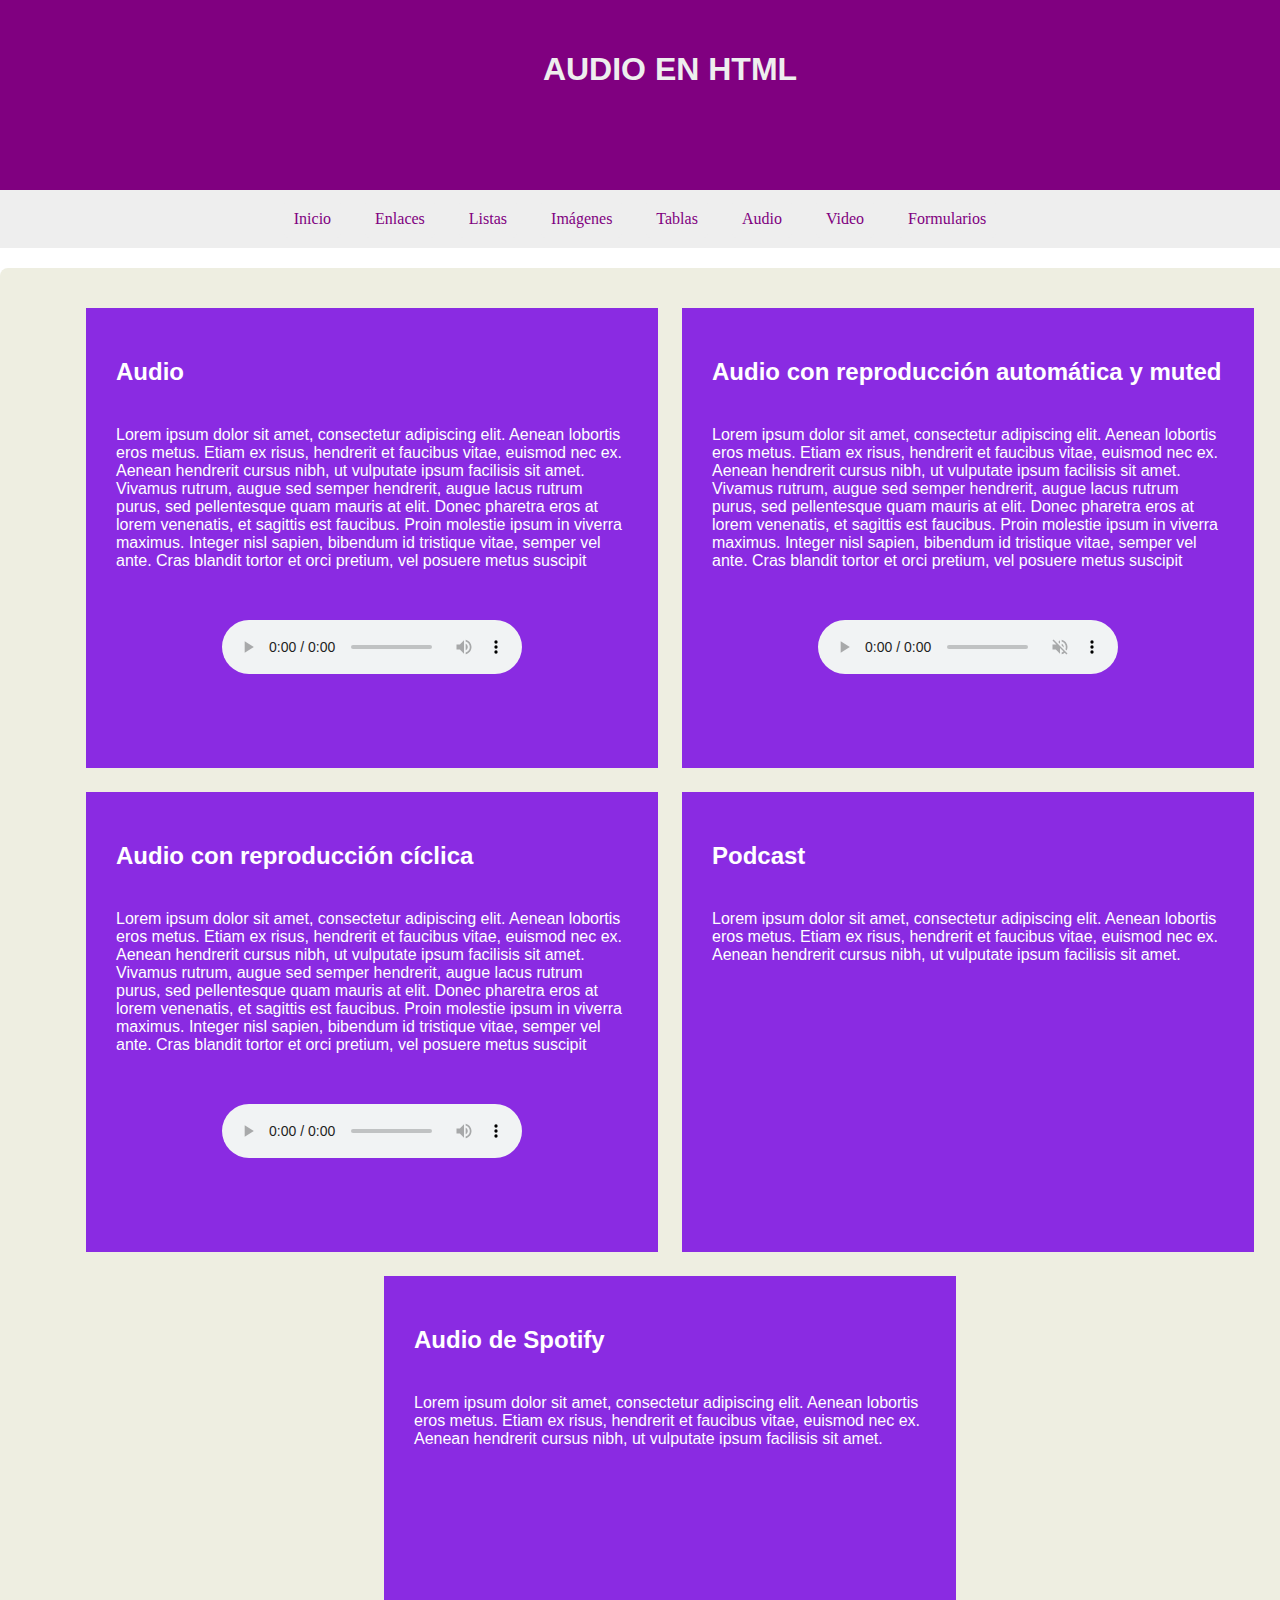
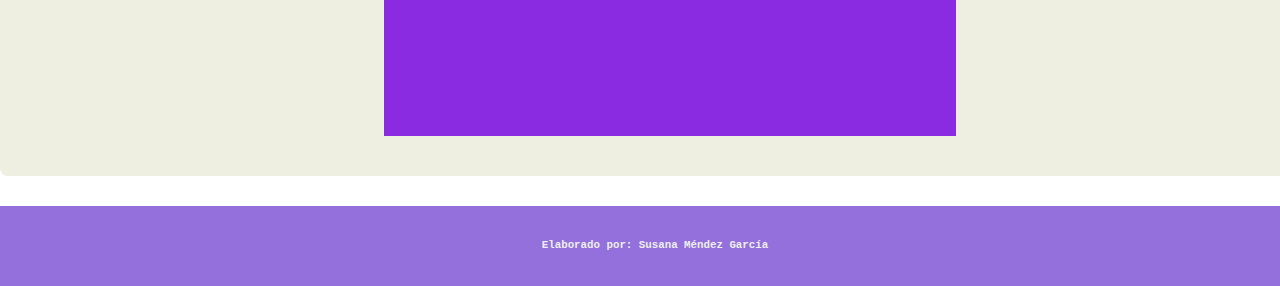
==== audio.html @ 183fe0c2 "cargo de archivos" ====
<!--
Facultad de Arquitectura
Colegio de diseño gráfico
Diseño de Interfaz
Creador por: Susana Méndez García
-->
<html>
    <head>
        <title>Audio</title>
        <link rel="stylesheet" href="style.css" type="text/css">
        <style type="text/css">
            header,nav,main,footer{
                width: 100%
            }
            main{
                text-align: center;
            }
            section{
                width: 40%;
                height: 400px;
                display: inline-block;
                margin: 10px;
                text-align: left;
                overflow: auto;
            }
            audio,frame{
                margin-top: 30px;
                display: block;
                margin: 30px auto;
            } 
        </style>
    </head>
    <body>
        <header>
            <h1>AUDIO EN HTML</h1>
        </header>
        <nav>
            <ul>
                <li><a href="mi_primera_web.html">Inicio</a></li>
                <li><a href="enlaces.html">Enlaces</a></li>
                <li><a href="listasconmenu.html">Listas</a></li>
                <li><a href="imagenes.html">Imágenes</a></li>
                <li><a href="tablas.html">Tablas</a></li>
                <li><a href="audio.html">Audio</a></li>
                <li><a href="video.html">Video</a></li>
                <li><a href="formulario.html">Formularios</a></li>
            </ul>
        </nav>
        <main>
            <section>
                <h2>Audio</h2>
                <p>Lorem ipsum dolor sit amet, consectetur adipiscing elit. Aenean lobortis eros metus. Etiam ex risus, hendrerit et faucibus vitae, euismod nec ex. Aenean hendrerit cursus nibh, ut vulputate ipsum facilisis sit amet. Vivamus rutrum, augue sed semper hendrerit, augue lacus rutrum purus, sed pellentesque quam mauris at elit. Donec pharetra eros at lorem venenatis, et sagittis est faucibus. Proin molestie ipsum in viverra maximus. Integer nisl sapien, bibendum id tristique vitae, semper vel ante. Cras blandit tortor et orci pretium, vel posuere metus suscipit</p>
                <audio controls>
                    <source src="audio/nightfall_future.mp3" type="audio/mp3">
                    Tu navegador no soporta el formato de audio mp3.
                </audio>
            </section>
            <section>
                <h2>Audio con reproducción automática y muted</h2>
                <p>Lorem ipsum dolor sit amet, consectetur adipiscing elit. Aenean lobortis eros metus. Etiam ex risus, hendrerit et faucibus vitae, euismod nec ex. Aenean hendrerit cursus nibh, ut vulputate ipsum facilisis sit amet. Vivamus rutrum, augue sed semper hendrerit, augue lacus rutrum purus, sed pellentesque quam mauris at elit. Donec pharetra eros at lorem venenatis, et sagittis est faucibus. Proin molestie ipsum in viverra maximus. Integer nisl sapien, bibendum id tristique vitae, semper vel ante. Cras blandit tortor et orci pretium, vel posuere metus suscipit</p>
                <audio controls muted autoplay>
                    <source src="audio/Mirage%20melody.mp3" type="audio/mp3">
                    Tu navegador no soporta el formato de audio mp3
                </audio>
            </section>
            <section>
                <h2>Audio con reproducción cíclica</h2>
                <p>Lorem ipsum dolor sit amet, consectetur adipiscing elit. Aenean lobortis eros metus. Etiam ex risus, hendrerit et faucibus vitae, euismod nec ex. Aenean hendrerit cursus nibh, ut vulputate ipsum facilisis sit amet. Vivamus rutrum, augue sed semper hendrerit, augue lacus rutrum purus, sed pellentesque quam mauris at elit. Donec pharetra eros at lorem venenatis, et sagittis est faucibus. Proin molestie ipsum in viverra maximus. Integer nisl sapien, bibendum id tristique vitae, semper vel ante. Cras blandit tortor et orci pretium, vel posuere metus suscipit</p>
                <audio controls loop>
                    <source src="audio/Veil_of_mysteries.mp3" type="audio/mp3">
                    Tu navegador no soporta el formato de audio mp3
                </audio>
            </section>
            <section>
                <h2>Podcast</h2>
                <p>Lorem ipsum dolor sit amet, consectetur adipiscing elit. Aenean lobortis eros metus. Etiam ex risus, hendrerit et faucibus vitae, euismod nec ex. Aenean hendrerit cursus nibh, ut vulputate ipsum facilisis sit amet.</p>
                <iframe frameborder='0' allowfullscreen='' scrolling='no' height='200'  style='width:100%;' src='https://www.ivoox.com/player_ej_134106433_6_1.html?c1=872f89' loading='lazy'></iframe>
            </section>
            <section>
                <h2>Audio de Spotify</h2>
                <p>Lorem ipsum dolor sit amet, consectetur adipiscing elit. Aenean lobortis eros metus. Etiam ex risus, hendrerit et faucibus vitae, euismod nec ex. Aenean hendrerit cursus nibh, ut vulputate ipsum facilisis sit amet.</p>
                <iframe style="border-radius:12px" src="https://open.spotify.com/embed/album/1vhNGBTFoaSTLbHjPGFIlF?utm_source=generator&theme=0" width="100%" height="152" frameBorder="0" allowfullscreen="" allow="autoplay; clipboard-write; encrypted-media; fullscreen; picture-in-picture" loading="lazy"></iframe>
            </section>
        </main>
        <footer>
            <h5>Elaborado por: Susana Méndez García</h5>
        </footer>
    </body>
</html>
---- style.css ----
<style type="text/css">
{
    margin: 0px;
    padding: 0px;
}
header{
    padding: 30px;
    height: 130px;
    background-color: mediumpurple;
    color: #EEEEEE;
    text-align: center;
    font-family: sans-serif;
}
body {
    text-align: left;
    margin: 0px;
    padding: 0px;
}
header {
    background-color: purple;
    padding: 30px;
    color: #EEEEEE;
    height: 130px;
    text-align: center;
}
            nav {
                height: auto;
                background-color: #EEEEEE;
                margin-bottom: 20px
            }
            nav ul {
                font-family: fantasy;
                list-style-type: none;
                text-align: center;
                padding: 0px;
                margin: 0px;
            }
            nav ul li {
                display: inline-block;
                margin: 10 10px;
            }
            nav ul li a {
    text-decoration: none;
    padding: 10px;
    background-color: #EEEEEE;
    color: purple;
    border-radius: 5px;
    display: inline-block;
            }
            nav ul li a:hover {
                color: mediumpurple;
                font-weight: bolder;
            }
            main {
                background-color: transparent;
                padding: 30px;
                margin-bottom: 30px;
                border-radius: 8px;
            }
.menu2{
    font-family: fantasy;
    list-style-type: none;
    text-align: center;
    text-decoration: none;
    padding: 10px;
    margin: 10px;
    border-radius: 5px;
    display: inline-block;
    padding: 30px;
    margin-bottom: 30px;
    border-radius: 8px;
}

main ol li{
    font-family: sans-serif;
    text-align: left;
    color: #EEEEEE;
}
main ul li{
    font-family: sans-serif;
    text-align: left;
    color: #EEEEEE;
}
p{
    padding-bottom: 20px;
    color: white;
    font-family: sans-serif;
}
            h2,h3 {
                padding-bottom: 20px;
                color: white;
                font-family: sans-serif;
            }
            p a:visited{
                color: mediumpurple;
            }
            p a:link {
                color: #EEEEEE;
                font-weight: bolder;
            }
            p a:active {
                color: orange;
            }
            footer {
                height: 50px;
                background-color: mediumpurple;
                text-align: center;
                font-family: monospace;
                color: white;
                position: relative;
                padding: 10px;
                margin-top: 30px;
}
main {
    padding: 30px;
    background-color: #EEEEE1;
    margin-bottom: 30px;
    border-radius: 8px;
    width: 1200px;
    margin-left: auto;
    margin-right: auto;
}
section{
    width: auto;
    height: auto;
    background-color: blueviolet;
    margin-left: auto;
    margin-right: auto;
    margin-bottom: 20px;
    padding: 30px;
}
table{
    color: white;
    margin: 0 auto;
    padding: 10 px;
    font-family: sans-serif;
    border: 1px solid violet;
    border-collapse: separate;
    border-spacing: 10px;
}
table th, table td{
    padding: 10px;
}
.tabla1{
    width: 800px;
    border-collapse: collapse;
}
.table1 th{
    background-color: violet;
    height: 50px;
}
.table1 tbody{
    background-color: darkmagenta;
    color: white;
}
table1 td{
    padding: 5px;
    text-align: center;
    height: 40px;
    margin: 20px;
}
#table1 td, #table1 th{
    border-width: 5px;
    border-style: solid;
    border-color: darkmagenta;
}
#table1 thread tr th{
    background-color: darkmagenta;
    padding: 20px;
}
#table2{
    width: 1000px;
    border: 10px solid violet;
    border-collapse: collapse;
}
#table3 tr:hover{
    background-color: violet
}
#table2 tr th{
    background-color: darkmagenta;
    padding: 20px;
}
#table2 tbody tr:nth-child(even){
    background-color: darkmagenta;   
}
.table4{
    display: block;
    overflow: auto;
    width: 400px;
}
#yume {
    width: 200px;
    height: auto;
    float: right;
    padding-left: 20px;
}
#Dazai {
    width: 200px;
    height: auto;
    float: right;
    padding-left: 20px;
}
#totoro {
    width: 248px;
    height: auto;
    float: right;
    padding-left: 20px;
}
#fondo {
    width: 188px;
    height: auto;
    float: left;
    padding-right: 20px;
}
#chihirowall{
    display: block;
}
.gif {
    display: flex;
    justify-content: center;
    align-items: center;
    width: auto;
    height: auto;
}
.icono{
    display: flex;
    justify-content: right;
    align-items: right;
    width: auto;
    height: auto;
}
#totoro2 {
    width: 100px;
    height: auto;
    text-align: right;
}
footer {
    background-color: mediumpurple;
    padding: 15px;
    color: #EEEEEE;
    text-align: center;
    margin-top: 20px;
}
#img_filtro img{
    text-align: center;
}
#img_filtro img {
    width: 30%;
    height: auto;
    margin: 10 px;
    display: inline-block;
}
.form{
    box-sizing: border-box;
    margin-right: auto;
    margin-left: auto;
    line-height: 40px;
    width: 30%;
    padding: 30px;
    height: auto;
    font-family: sans-serif;
    font-weight: bolder;
    text-align: left;
    background-color: rebeccapurple;
}

label{
    color: white;
    font-weight: bolder;
}
#form input[type="text"], #form input[type="password"]{
    width: 100%;
    height: 30px;
    text-align: left;
    align-items: center;
    margin-bottom: 20px;
    padding: 10px;
    font-weight: normal;
    margin-top: 10px;
    background-color: #FBFFCD;
    color: black;
    box-sizing: border-box;
}

#form input[type="submit"]{
    margin-left: auto;
    margin-right: auto;
    display: block;
    width: 30%;
    height: 30px;
    background-color: purple;
    padding: 0;
    color: #fbffcd;
    border-radius: 5px;
    margin-top: 10px;
}
#form input[type="number"]{
    width: 100%;
    height: 30px;
    text-align: left;
    align-items: center;
    margin-bottom: 20px;
    padding: 10px;
    font-weight: normal;
    margin-top: 10px;
    background-color: #FBFFCD;
    color: black;
    box-sizing: border-box;
}
#form select[name="pais"] {
    width: 80%;
    height: 40px;
    padding: 10px;
    background-color: #FBFFCD;
    border: 1px solid mediumorchid;
    cursor: pointer; 
}
#form select[name="genero"] {
    width: 80%;
    height: 40px;
    padding: 10px;
    background-color: #FBFFCD;
    border: 1px solid mediumorchid;
    cursor: pointer;
}
.radio-group {
    display: block;
    margin-bottom: auto;
}

.radio-group input[type="radio"] {
    margin-right: 10px;
    vertical-align: middle;
}
.music-options {
    list-style-type: none;
    padding: 0;
    margin: 0;
}
.music-options li {
    margin-bottom: 10px;
    display: flex;
    align-items: center;
}
.music-options input[type="checkbox"] {
    margin-right: 10px;
    vertical-align: middle;
}
#form input[type="textarea]{
    margin-left: auto;
    margin-right: auto;
    display: block;
    width: 30%;
    height: 30px;
    background-color: purple;
    padding: 0;
    color: #fbffcd;
    border-radius: 5px;
    margin-top: 10px;
}
#filtro1{
    filter: brightness(200%);
}
#filtro2{
    filter: contrast(50%);
}
#filtro3{
    filter: grayscale(100%);
}
#filtro4{
    filter: sepia(100%);
}
#filtro5{
    filter: saturate(150%);
}
#filtro6{
    filter: opacity(40%);
}
#filtro7{
    filter: invert(100%);
}
#filtro8{
    filter: blur(5px);
}
#filtro9{
    filter: drop-shadow(10px 10px 10px gray);
}
#filtro10{
    filter: contrast(150%) drop-shadow(20px 20px 5px red);
}
#filtro11{
    filter: brightness(50%) sepia(20%)
}
#filtro12{
    filter: grayscale(705) contrast(30%) blur(1px);
}
#brujas{
	width: 80%;
	height: auto;
	display: block;
	margin: 0 auto;
	}
#derretir{
	width: 80%;
	height: auto;
	display: block;
	margin: 0 auto;
	}
#japon{
	width: 80%;
	height: auto;
	display: block;
	margin: 0 auto;
	}
iframe{
    display: block;
    margin: 0 auto;

		}
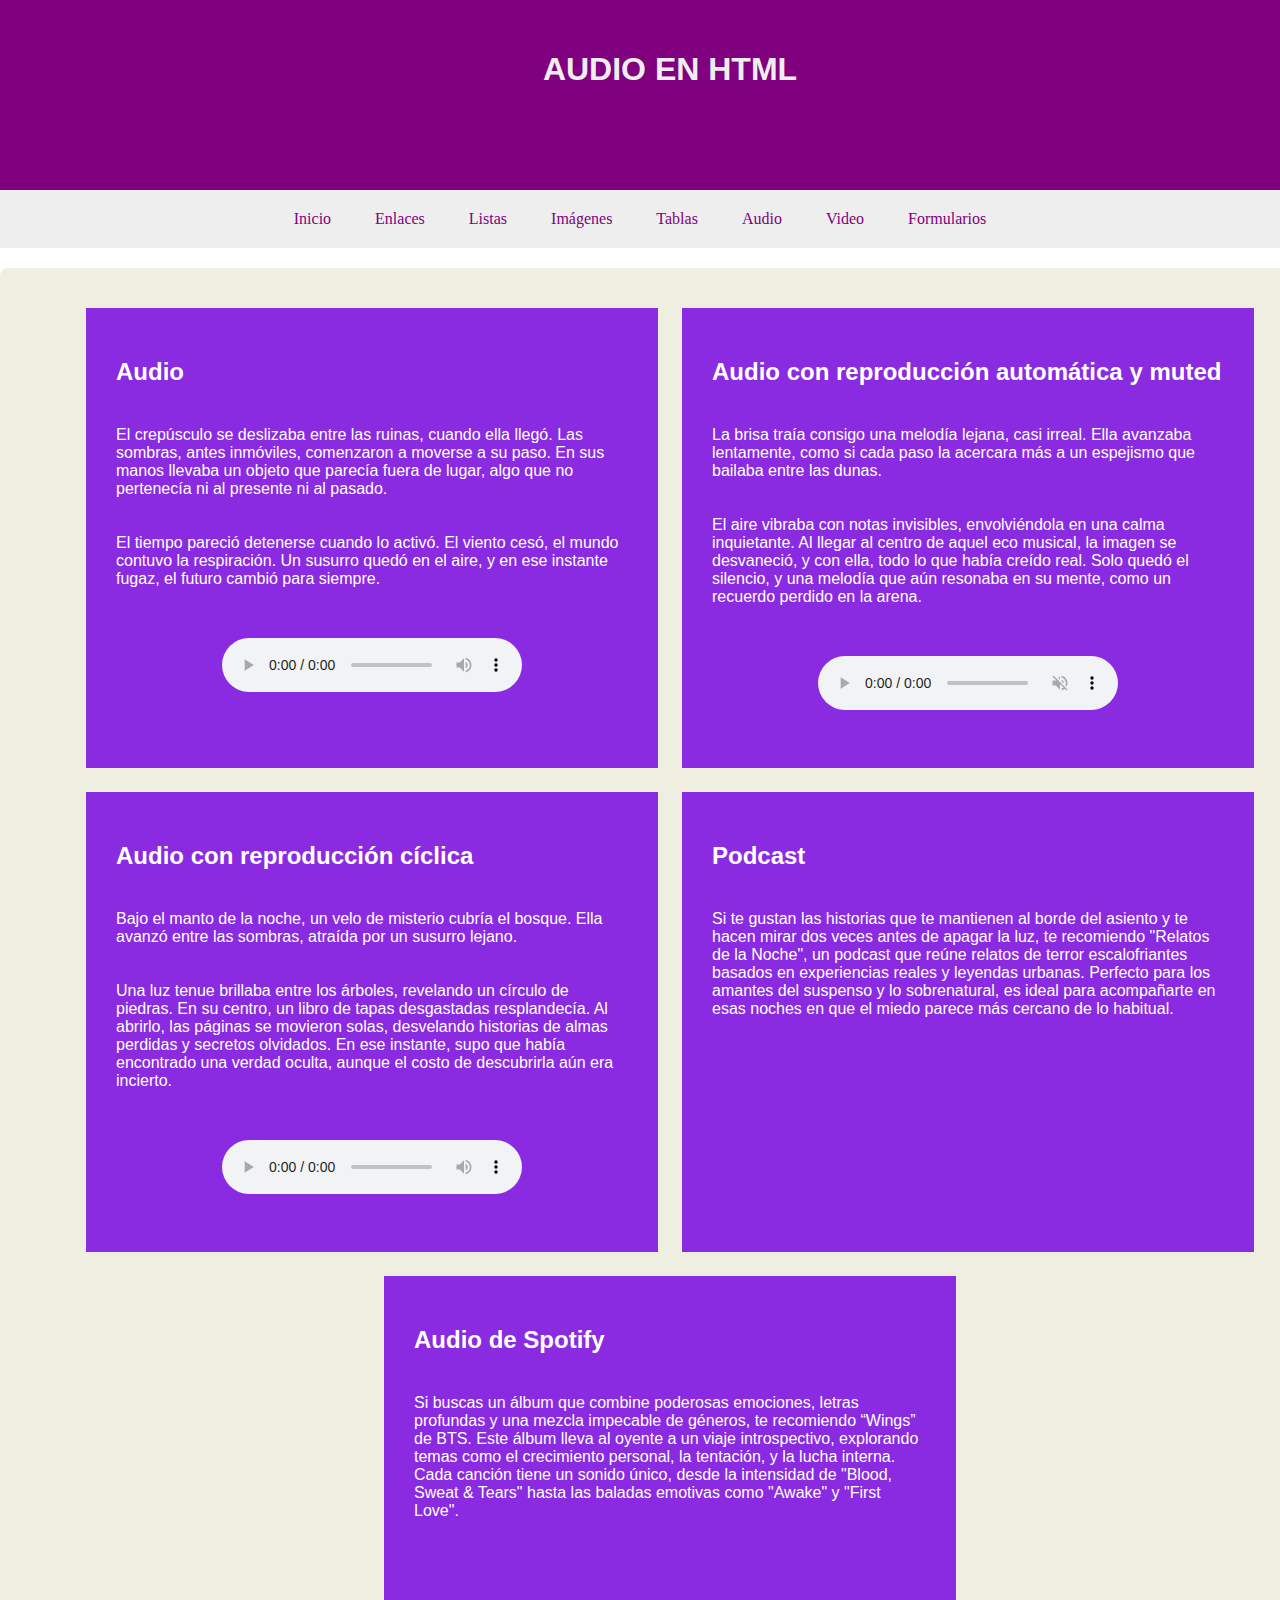
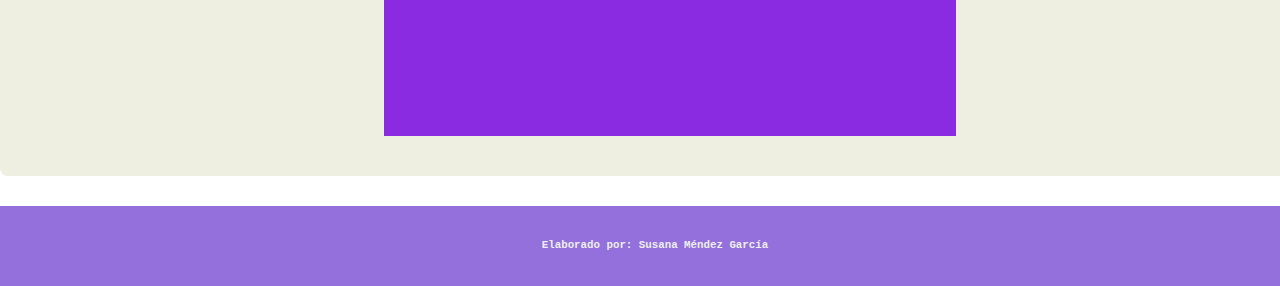
==== commit e3e9d832: "subi archivos" ====
--- a/audio.html
+++ b/audio.html
@@ -36,7 +36,7 @@
         </header>
         <nav>
             <ul>
-                <li><a href="mi_primera_web.html">Inicio</a></li>
+                <li><a href="index.html.html" lab index="1">Inicio</a></li>
                 <li><a href="enlaces.html">Enlaces</a></li>
                 <li><a href="listasconmenu.html">Listas</a></li>
                 <li><a href="imagenes.html">Imágenes</a></li>
@@ -49,7 +49,8 @@
         <main>
             <section>
                 <h2>Audio</h2>
-                <p>Lorem ipsum dolor sit amet, consectetur adipiscing elit. Aenean lobortis eros metus. Etiam ex risus, hendrerit et faucibus vitae, euismod nec ex. Aenean hendrerit cursus nibh, ut vulputate ipsum facilisis sit amet. Vivamus rutrum, augue sed semper hendrerit, augue lacus rutrum purus, sed pellentesque quam mauris at elit. Donec pharetra eros at lorem venenatis, et sagittis est faucibus. Proin molestie ipsum in viverra maximus. Integer nisl sapien, bibendum id tristique vitae, semper vel ante. Cras blandit tortor et orci pretium, vel posuere metus suscipit</p>
+                <p>El crepúsculo se deslizaba entre las ruinas, cuando ella llegó. Las sombras, antes inmóviles, comenzaron a moverse a su paso. En sus manos llevaba un objeto que parecía fuera de lugar, algo que no pertenecía ni al presente ni al pasado.</p>
+                <p>El tiempo pareció detenerse cuando lo activó. El viento cesó, el mundo contuvo la respiración. Un susurro quedó en el aire, y en ese instante fugaz, el futuro cambió para siempre.</p>
                 <audio controls>
                     <source src="audio/nightfall_future.mp3" type="audio/mp3">
                     Tu navegador no soporta el formato de audio mp3.
@@ -57,7 +58,8 @@
             </section>
             <section>
                 <h2>Audio con reproducción automática y muted</h2>
-                <p>Lorem ipsum dolor sit amet, consectetur adipiscing elit. Aenean lobortis eros metus. Etiam ex risus, hendrerit et faucibus vitae, euismod nec ex. Aenean hendrerit cursus nibh, ut vulputate ipsum facilisis sit amet. Vivamus rutrum, augue sed semper hendrerit, augue lacus rutrum purus, sed pellentesque quam mauris at elit. Donec pharetra eros at lorem venenatis, et sagittis est faucibus. Proin molestie ipsum in viverra maximus. Integer nisl sapien, bibendum id tristique vitae, semper vel ante. Cras blandit tortor et orci pretium, vel posuere metus suscipit</p>
+                <p>La brisa traía consigo una melodía lejana, casi irreal. Ella avanzaba lentamente, como si cada paso la acercara más a un espejismo que bailaba entre las dunas.</p>
+                <p>El aire vibraba con notas invisibles, envolviéndola en una calma inquietante. Al llegar al centro de aquel eco musical, la imagen se desvaneció, y con ella, todo lo que había creído real. Solo quedó el silencio, y una melodía que aún resonaba en su mente, como un recuerdo perdido en la arena.</p>
                 <audio controls muted autoplay>
                     <source src="audio/Mirage%20melody.mp3" type="audio/mp3">
                     Tu navegador no soporta el formato de audio mp3
@@ -65,7 +67,8 @@
             </section>
             <section>
                 <h2>Audio con reproducción cíclica</h2>
-                <p>Lorem ipsum dolor sit amet, consectetur adipiscing elit. Aenean lobortis eros metus. Etiam ex risus, hendrerit et faucibus vitae, euismod nec ex. Aenean hendrerit cursus nibh, ut vulputate ipsum facilisis sit amet. Vivamus rutrum, augue sed semper hendrerit, augue lacus rutrum purus, sed pellentesque quam mauris at elit. Donec pharetra eros at lorem venenatis, et sagittis est faucibus. Proin molestie ipsum in viverra maximus. Integer nisl sapien, bibendum id tristique vitae, semper vel ante. Cras blandit tortor et orci pretium, vel posuere metus suscipit</p>
+                <p>Bajo el manto de la noche, un velo de misterio cubría el bosque. Ella avanzó entre las sombras, atraída por un susurro lejano.</p>
+                <p>Una luz tenue brillaba entre los árboles, revelando un círculo de piedras. En su centro, un libro de tapas desgastadas resplandecía. Al abrirlo, las páginas se movieron solas, desvelando historias de almas perdidas y secretos olvidados. En ese instante, supo que había encontrado una verdad oculta, aunque el costo de descubrirla aún era incierto.</p>
                 <audio controls loop>
                     <source src="audio/Veil_of_mysteries.mp3" type="audio/mp3">
                     Tu navegador no soporta el formato de audio mp3
@@ -73,12 +76,12 @@
             </section>
             <section>
                 <h2>Podcast</h2>
-                <p>Lorem ipsum dolor sit amet, consectetur adipiscing elit. Aenean lobortis eros metus. Etiam ex risus, hendrerit et faucibus vitae, euismod nec ex. Aenean hendrerit cursus nibh, ut vulputate ipsum facilisis sit amet.</p>
+                <p>Si te gustan las historias que te mantienen al borde del asiento y te hacen mirar dos veces antes de apagar la luz, te recomiendo "Relatos de la Noche", un podcast que reúne relatos de terror escalofriantes basados en experiencias reales y leyendas urbanas. Perfecto para los amantes del suspenso y lo sobrenatural, es ideal para acompañarte en esas noches en que el miedo parece más cercano de lo habitual.</p>
                 <iframe frameborder='0' allowfullscreen='' scrolling='no' height='200'  style='width:100%;' src='https://www.ivoox.com/player_ej_134106433_6_1.html?c1=872f89' loading='lazy'></iframe>
             </section>
             <section>
                 <h2>Audio de Spotify</h2>
-                <p>Lorem ipsum dolor sit amet, consectetur adipiscing elit. Aenean lobortis eros metus. Etiam ex risus, hendrerit et faucibus vitae, euismod nec ex. Aenean hendrerit cursus nibh, ut vulputate ipsum facilisis sit amet.</p>
+                <p>Si buscas un álbum que combine poderosas emociones, letras profundas y una mezcla impecable de géneros, te recomiendo “Wings” de BTS. Este álbum lleva al oyente a un viaje introspectivo, explorando temas como el crecimiento personal, la tentación, y la lucha interna. Cada canción tiene un sonido único, desde la intensidad de "Blood, Sweat & Tears" hasta las baladas emotivas como "Awake" y "First Love".</p>
                 <iframe style="border-radius:12px" src="https://open.spotify.com/embed/album/1vhNGBTFoaSTLbHjPGFIlF?utm_source=generator&theme=0" width="100%" height="152" frameBorder="0" allowfullscreen="" allow="autoplay; clipboard-write; encrypted-media; fullscreen; picture-in-picture" loading="lazy"></iframe>
             </section>
         </main>
--- a/style.css
+++ b/style.css
@@ -249,114 +249,6 @@
     height: auto;
     margin: 10 px;
     display: inline-block;
-}
-.form{
-    box-sizing: border-box;
-    margin-right: auto;
-    margin-left: auto;
-    line-height: 40px;
-    width: 30%;
-    padding: 30px;
-    height: auto;
-    font-family: sans-serif;
-    font-weight: bolder;
-    text-align: left;
-    background-color: rebeccapurple;
-}
-
-label{
-    color: white;
-    font-weight: bolder;
-}
-#form input[type="text"], #form input[type="password"]{
-    width: 100%;
-    height: 30px;
-    text-align: left;
-    align-items: center;
-    margin-bottom: 20px;
-    padding: 10px;
-    font-weight: normal;
-    margin-top: 10px;
-    background-color: #FBFFCD;
-    color: black;
-    box-sizing: border-box;
-}
-
-#form input[type="submit"]{
-    margin-left: auto;
-    margin-right: auto;
-    display: block;
-    width: 30%;
-    height: 30px;
-    background-color: purple;
-    padding: 0;
-    color: #fbffcd;
-    border-radius: 5px;
-    margin-top: 10px;
-}
-#form input[type="number"]{
-    width: 100%;
-    height: 30px;
-    text-align: left;
-    align-items: center;
-    margin-bottom: 20px;
-    padding: 10px;
-    font-weight: normal;
-    margin-top: 10px;
-    background-color: #FBFFCD;
-    color: black;
-    box-sizing: border-box;
-}
-#form select[name="pais"] {
-    width: 80%;
-    height: 40px;
-    padding: 10px;
-    background-color: #FBFFCD;
-    border: 1px solid mediumorchid;
-    cursor: pointer; 
-}
-#form select[name="genero"] {
-    width: 80%;
-    height: 40px;
-    padding: 10px;
-    background-color: #FBFFCD;
-    border: 1px solid mediumorchid;
-    cursor: pointer;
-}
-.radio-group {
-    display: block;
-    margin-bottom: auto;
-}
-
-.radio-group input[type="radio"] {
-    margin-right: 10px;
-    vertical-align: middle;
-}
-.music-options {
-    list-style-type: none;
-    padding: 0;
-    margin: 0;
-}
-.music-options li {
-    margin-bottom: 10px;
-    display: flex;
-    align-items: center;
-}
-.music-options input[type="checkbox"] {
-    margin-right: 10px;
-    vertical-align: middle;
-}
-#form input[type="textarea]{
-    margin-left: auto;
-    margin-right: auto;
-    display: block;
-    width: 30%;
-    height: 30px;
-    background-color: purple;
-    padding: 0;
-    color: #fbffcd;
-    border-radius: 5px;
-    margin-top: 10px;
 }
 #filtro1{
     filter: brightness(200%);
@@ -415,5 +307,112 @@
 iframe{
     display: block;
     margin: 0 auto;
+}
+.form{
+    box-sizing: border-box;
+    margin-right: auto;
+    margin-left: auto;
+    line-height: 40px;
+    width: 30%;
+    padding: 30px;
+    height: auto;
+    font-family: sans-serif;
+    font-weight: bolder;
+    text-align: left;
+    background-color: rebeccapurple;
+}
 
-		}+label{
+    color: white;
+    font-weight: bolder;
+}
+#form input[type="text"], #form input[type="password"]{
+    width: 100%;
+    height: 30px;
+    text-align: left;
+    align-items: center;
+    margin-bottom: 20px;
+    padding: 10px;
+    font-weight: normal;
+    margin-top: 10px;
+    background-color: #FBFFCD;
+    color: black;
+    box-sizing: border-box;
+}
+
+#form input[type="submit"]{
+    margin-left: auto;
+    margin-right: auto;
+    display: block;
+    width: 30%;
+    height: 30px;
+    background-color: purple;
+    padding: 0;
+    color: #fbffcd;
+    border-radius: 5px;
+    margin-top: 10px;
+}
+#form input[type="number"]{
+    width: 100%;
+    height: 30px;
+    text-align: left;
+    align-items: center;
+    margin-bottom: 20px;
+    padding: 10px;
+    font-weight: normal;
+    margin-top: 10px;
+    background-color: #FBFFCD;
+    color: black;
+    box-sizing: border-box;
+}
+#form select[name="pais"] {
+    width: 80%;
+    height: 40px;
+    padding: 10px;
+    background-color: #FBFFCD;
+    border: 1px solid mediumorchid;
+    cursor: pointer; 
+}
+#form select[name="genero"] {
+    width: 80%;
+    height: 40px;
+    padding: 10px;
+    background-color: #FBFFCD;
+    border: 1px solid mediumorchid;
+    cursor: pointer;
+}
+.radio-group {
+    display: block;
+    margin-bottom: auto;
+}
+
+.radio-group input[type="radio"] {
+    margin-right: 10px;
+    vertical-align: middle;
+}
+.music-options {
+    list-style-type: none;
+    padding: 0;
+    margin: 0;
+}
+.music-options li {
+    margin-bottom: 10px;
+    display: flex;
+    align-items: center;
+}
+.music-options input[type="checkbox"] {
+    margin-right: 10px;
+    vertical-align: middle;
+}
+#form input[type="textarea]{
+    margin-left: auto;
+    margin-right: auto;
+    display: block;
+    width: 30%;
+    height: 30px;
+    background-color: purple;
+    padding: 0;
+    color: #fbffcd;
+    border-radius: 5px;
+    margin-top: 10px;
+}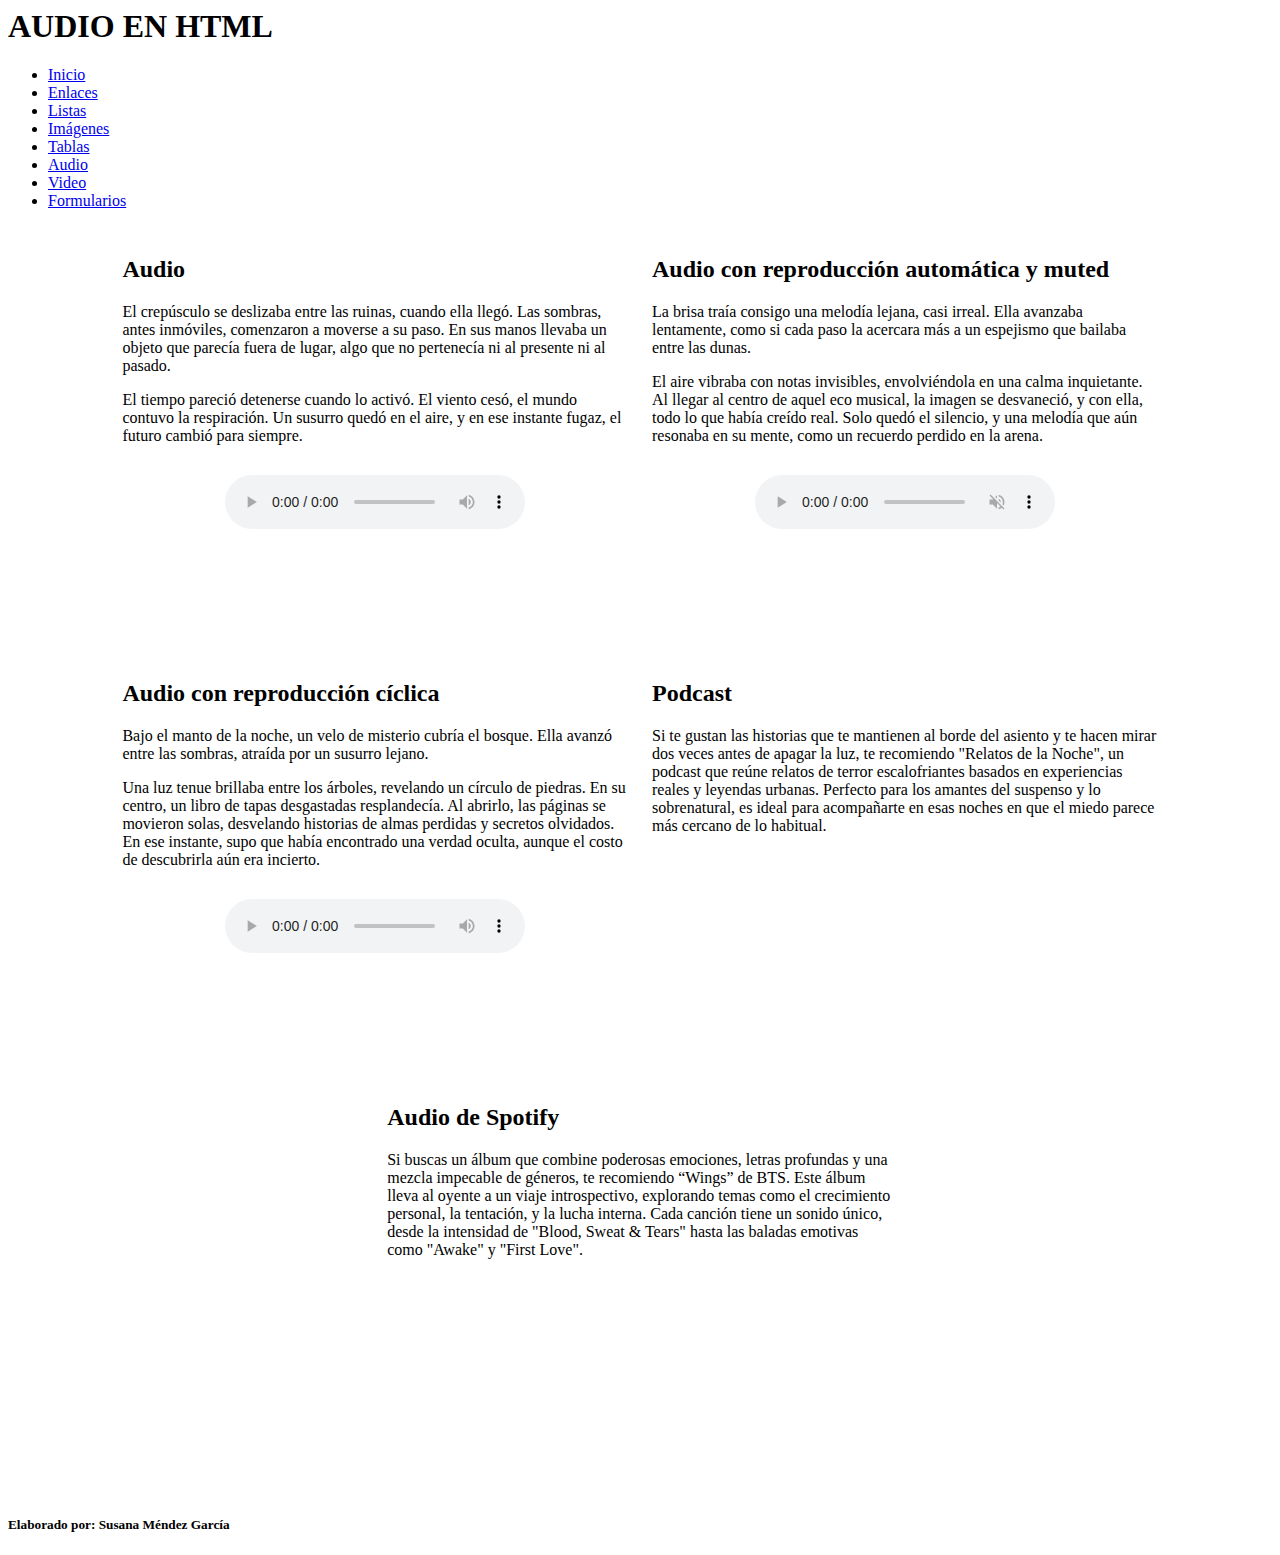
==== commit 16c79f24: "Subí mas archivos" ====
--- a/audio.html
+++ b/audio.html
@@ -7,7 +7,7 @@
 <html>
     <head>
         <title>Audio</title>
-        <link rel="stylesheet" href="style.css" type="text/css">
+        <link rel="stylesheet" href="../css/style.css" type="text/css">
         <style type="text/css">
             header,nav,main,footer{
                 width: 100%
@@ -36,7 +36,7 @@
         </header>
         <nav>
             <ul>
-                <li><a href="index.html.html" lab index="1">Inicio</a></li>
+                <li><a href="../index.html.html" lab index="1">Inicio</a></li>
                 <li><a href="enlaces.html">Enlaces</a></li>
                 <li><a href="listasconmenu.html">Listas</a></li>
                 <li><a href="imagenes.html">Imágenes</a></li>
@@ -52,7 +52,7 @@
                 <p>El crepúsculo se deslizaba entre las ruinas, cuando ella llegó. Las sombras, antes inmóviles, comenzaron a moverse a su paso. En sus manos llevaba un objeto que parecía fuera de lugar, algo que no pertenecía ni al presente ni al pasado.</p>
                 <p>El tiempo pareció detenerse cuando lo activó. El viento cesó, el mundo contuvo la respiración. Un susurro quedó en el aire, y en ese instante fugaz, el futuro cambió para siempre.</p>
                 <audio controls>
-                    <source src="audio/nightfall_future.mp3" type="audio/mp3">
+                    <source src="../medios/audio/nightfall_future.mp3" type="audio/mp3">
                     Tu navegador no soporta el formato de audio mp3.
                 </audio>
             </section>
@@ -61,7 +61,7 @@
                 <p>La brisa traía consigo una melodía lejana, casi irreal. Ella avanzaba lentamente, como si cada paso la acercara más a un espejismo que bailaba entre las dunas.</p>
                 <p>El aire vibraba con notas invisibles, envolviéndola en una calma inquietante. Al llegar al centro de aquel eco musical, la imagen se desvaneció, y con ella, todo lo que había creído real. Solo quedó el silencio, y una melodía que aún resonaba en su mente, como un recuerdo perdido en la arena.</p>
                 <audio controls muted autoplay>
-                    <source src="audio/Mirage%20melody.mp3" type="audio/mp3">
+                    <source src="../medios/audio/Mirage%20melody.mp3" type="audio/mp3">
                     Tu navegador no soporta el formato de audio mp3
                 </audio>
             </section>
@@ -70,7 +70,7 @@
                 <p>Bajo el manto de la noche, un velo de misterio cubría el bosque. Ella avanzó entre las sombras, atraída por un susurro lejano.</p>
                 <p>Una luz tenue brillaba entre los árboles, revelando un círculo de piedras. En su centro, un libro de tapas desgastadas resplandecía. Al abrirlo, las páginas se movieron solas, desvelando historias de almas perdidas y secretos olvidados. En ese instante, supo que había encontrado una verdad oculta, aunque el costo de descubrirla aún era incierto.</p>
                 <audio controls loop>
-                    <source src="audio/Veil_of_mysteries.mp3" type="audio/mp3">
+                    <source src="../medios/audio/Veil_of_mysteries.mp3" type="audio/mp3">
                     Tu navegador no soporta el formato de audio mp3
                 </audio>
             </section>
